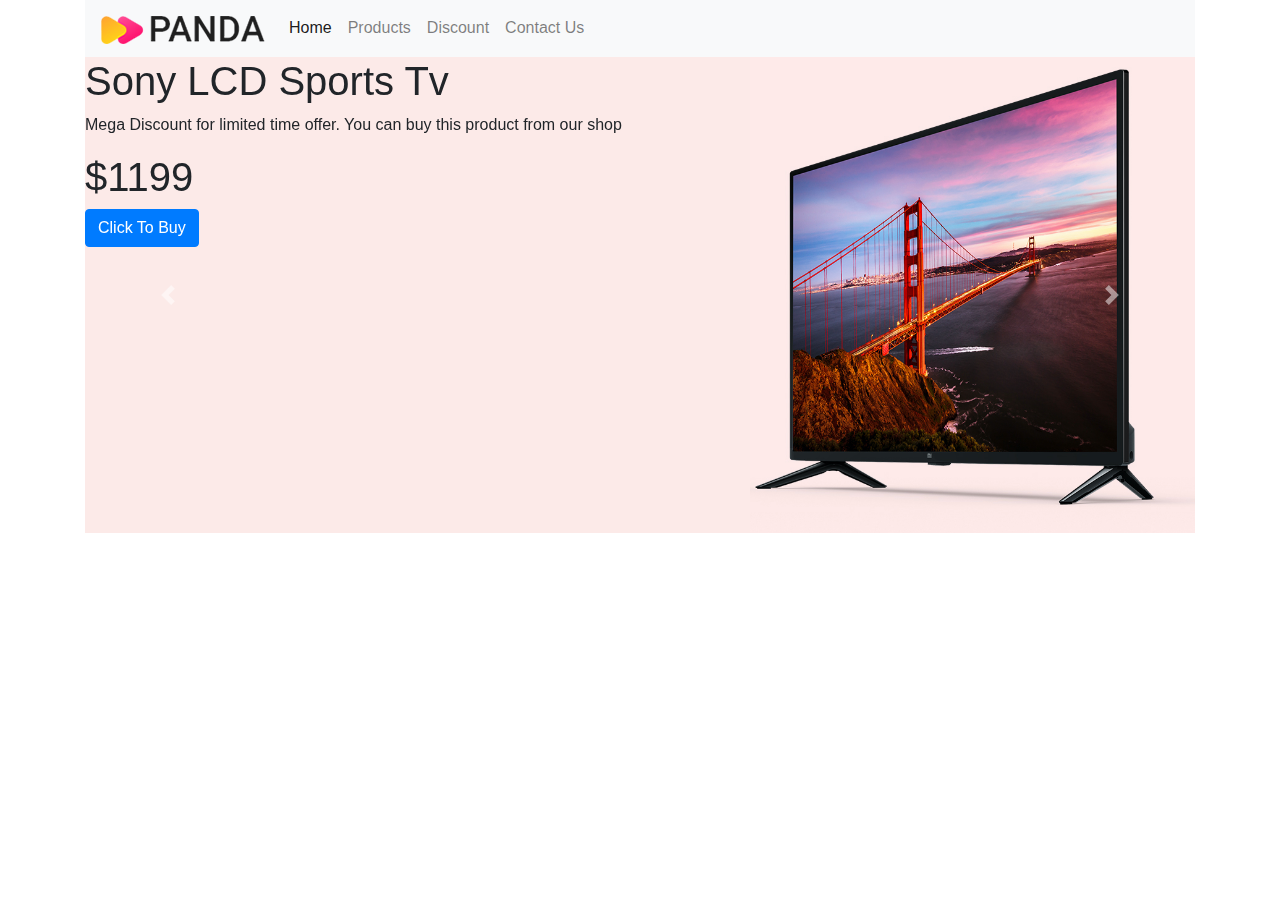
==== panda.html @ 7204e31a "enter" ====
<!DOCTYPE html>
<html lang="en">
<head>
    <meta charset="UTF-8">
    <meta http-equiv="X-UA-Compatible" content="IE=edge">
    <meta name="viewport" content="width=device-width, initial-scale=1.0">
    <title>Document</title>
    <link rel="stylesheet" href="panda.css">
    <link rel="stylesheet" href="https://cdn.jsdelivr.net/npm/bootstrap@4.0.0/dist/css/bootstrap.min.css" integrity="sha384-Gn5384xqQ1aoWXA+058RXPxPg6fy4IWvTNh0E263XmFcJlSAwiGgFAW/dAiS6JXm" crossorigin="anonymous">
    
</head>
<body>





<div class="container">
    <nav class="navbar navbar-expand-lg navbar-light bg-light">
        <a class="navbar-brand" href="#"><img src="images/logo.png" alt=""></a>
        <button class="navbar-toggler" type="button" data-toggle="collapse" data-target="#navbarNav" aria-controls="navbarNav" aria-expanded="false" aria-label="Toggle navigation">
          <span class="navbar-toggler-icon"></span>
        </button>
        <div class="collapse navbar-collapse" id="navbarNav">
          <ul class="navbar-nav">
            <li class="nav-item active">
              <a class="nav-link" href="#">Home <span class="sr-only">(current)</span></a>
            </li>
            <li class="nav-item">
              <a class="nav-link" href="#">Products</a>
            </li>
            <li class="nav-item">
              <a class="nav-link" href="#">Discount</a>
            </li>
            <li class="nav-item">
              <a class="nav-link" href="#">Contact Us</a>
            </li>
          </ul>
        </div>
    </nav>





    <div id="carouselExampleControls" class="carousel slide orange-bg" data-ride="carousel">
        <div class="carousel-inner">
          <div class="carousel-item active">
           <div class="row">
            <div class="col-md-7 ">
                <h1>Sony LCD Sports Tv</h1>
                <p>Mega Discount for limited time offer. You can buy this product from our shop</p>
                <h1>$1199</h1>
                <button class="btn btn-primary">Click To Buy</button>
            </div>
            <div class="col-md-5">
                <img class="d-block w-100" src="images/banner-images/tv.png" alt="First slide">
            </div>
           </div>
          </div>
          <div class="carousel-item">
            <div class="row">
                <div class="col-md-7"></div>
                <div class="col-md-5"><img class="d-block w-100" src="images/banner-images/xbox.png" alt="Second slide"></div>
            </div>
          </div>
          <div class="carousel-item">
            <div class="row">
                <div class="col-md-7"></div>
                <div class="col-md-5"><img class="d-block w-100" src="images/banner-images/headphone.png" alt="Third slide"></div>
            </div>
          </div>
        </div>
        <a class="carousel-control-prev" href="#carouselExampleControls" role="button" data-slide="prev">
          <span class="carousel-control-prev-icon" aria-hidden="true"></span>
          <span class="sr-only">Previous</span>
        </a>
        <a class="carousel-control-next" href="#carouselExampleControls" role="button" data-slide="next">
          <span class="carousel-control-next-icon" aria-hidden="true"></span>
          <span class="sr-only">Next</span>
        </a>
      </div>
</div>













<script src="https://code.jquery.com/jquery-3.2.1.slim.min.js" integrity="sha384-KJ3o2DKtIkvYIK3UENzmM7KCkRr/rE9/Qpg6aAZGJwFDMVNA/GpGFF93hXpG5KkN" crossorigin="anonymous"></script>
<script src="https://cdn.jsdelivr.net/npm/popper.js@1.12.9/dist/umd/popper.min.js" integrity="sha384-ApNbgh9B+Y1QKtv3Rn7W3mgPxhU9K/ScQsAP7hUibX39j7fakFPskvXusvfa0b4Q" crossorigin="anonymous"></script>
<script src="https://cdn.jsdelivr.net/npm/bootstrap@4.0.0/dist/js/bootstrap.min.js" integrity="sha384-JZR6Spejh4U02d8jOt6vLEHfe/JQGiRRSQQxSfFWpi1MquVdAyjUar5+76PVCmYl" crossorigin="anonymous"></script>
</body>
</html>
---- panda.css ----
.orange-bg{
    background-color: #fceae8;
  
}
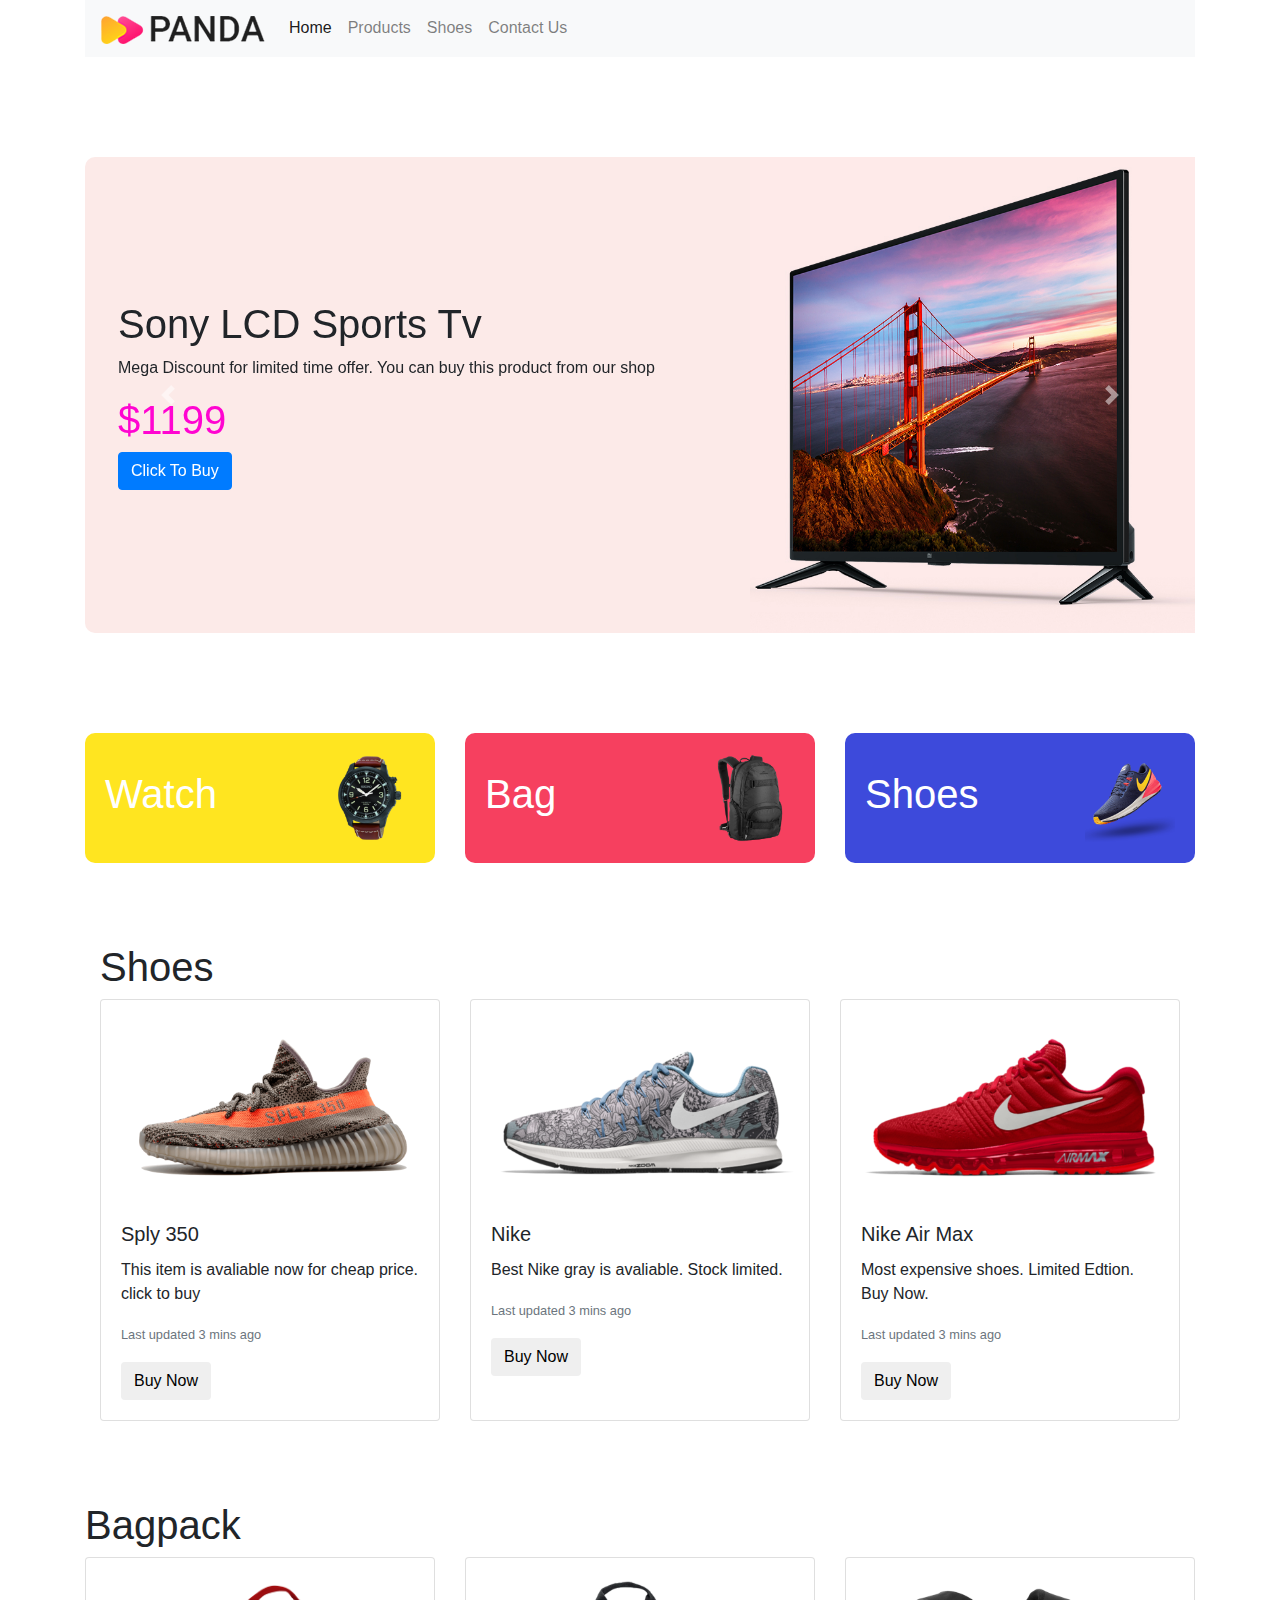
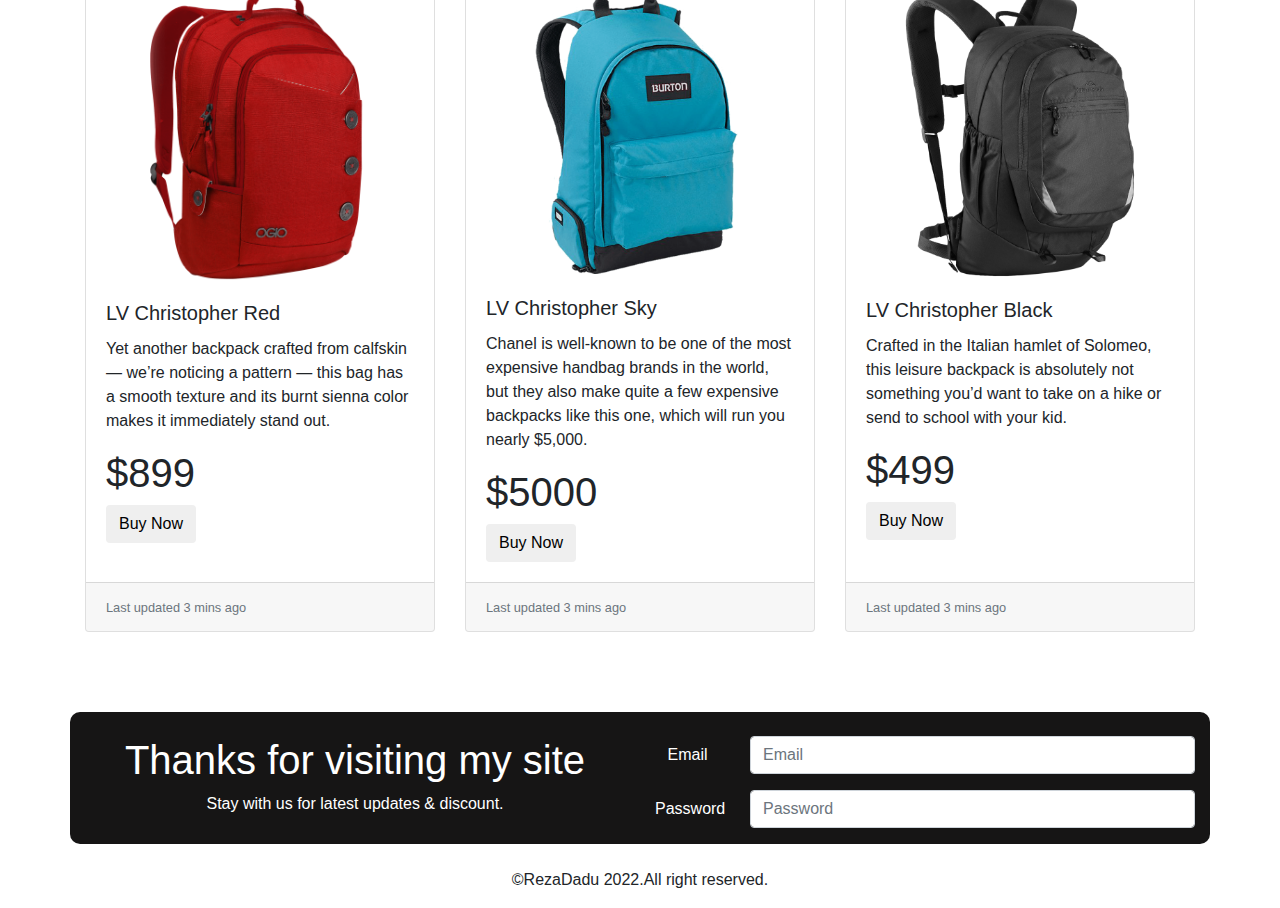
==== commit c05b0ec5: "final" ====
--- a/panda.html
+++ b/panda.html
@@ -16,7 +16,7 @@
 
 
 <div class="container">
-    <nav class="navbar navbar-expand-lg navbar-light bg-light">
+    <nav class="navbar navbar-expand-lg navbar-light bg-light main">
         <a class="navbar-brand" href="#"><img src="images/logo.png" alt=""></a>
         <button class="navbar-toggler" type="button" data-toggle="collapse" data-target="#navbarNav" aria-controls="navbarNav" aria-expanded="false" aria-label="Toggle navigation">
           <span class="navbar-toggler-icon"></span>
@@ -27,13 +27,13 @@
               <a class="nav-link" href="#">Home <span class="sr-only">(current)</span></a>
             </li>
             <li class="nav-item">
-              <a class="nav-link" href="#">Products</a>
+              <a class="nav-link" href="#Bagpack">Products</a>
             </li>
             <li class="nav-item">
-              <a class="nav-link" href="#">Discount</a>
+              <a class="nav-link" href="#shoes">Shoes</a>
             </li>
             <li class="nav-item">
-              <a class="nav-link" href="#">Contact Us</a>
+              <a class="nav-link" href="#contact">Contact Us</a>
             </li>
           </ul>
         </div>
@@ -46,27 +46,37 @@
     <div id="carouselExampleControls" class="carousel slide orange-bg" data-ride="carousel">
         <div class="carousel-inner">
           <div class="carousel-item active">
-           <div class="row">
-            <div class="col-md-7 ">
+           <div class="row align-items-center">
+            <div class="col-md-7 pl-5">
                 <h1>Sony LCD Sports Tv</h1>
                 <p>Mega Discount for limited time offer. You can buy this product from our shop</p>
-                <h1>$1199</h1>
+                <h1 class="price">$1199</h1>
                 <button class="btn btn-primary">Click To Buy</button>
             </div>
             <div class="col-md-5">
-                <img class="d-block w-100" src="images/banner-images/tv.png" alt="First slide">
+                <img  class="d-block w-100" src="images/banner-images/tv.png" alt="First slide">
             </div>
            </div>
           </div>
           <div class="carousel-item">
-            <div class="row">
-                <div class="col-md-7"></div>
+            <div class="row align-items-center">
+                <div class="col-md-7 pl-5">
+                  <h1>XBOX SERIES X</h1>
+                  <p>True 4K Gaming. Up to 120 frame rate per second. 8K HDR high dynamic Range. Buy now for certain period offer</p>
+                      <h1 class="price">$999</h1>
+                      <button class="btn btn-primary">Buy Now</button>
+                </div>
                 <div class="col-md-5"><img class="d-block w-100" src="images/banner-images/xbox.png" alt="Second slide"></div>
             </div>
           </div>
           <div class="carousel-item">
-            <div class="row">
-                <div class="col-md-7"></div>
+            <div class="row align-items-center">
+                <div class="col-md-7 p-5">
+                  <h1>Sony WH-1000XM4 Wireless</h1>
+                  <p>Best headphone for this generation. Best selling item in this month. Buy for 20% discount.</p>
+                  <h1 class="price">$999</h1>
+<button class="btn btn-primary">Buy Now</button>
+                </div>
                 <div class="col-md-5"><img class="d-block w-100" src="images/banner-images/headphone.png" alt="Third slide"></div>
             </div>
           </div>
@@ -83,17 +93,131 @@
 </div>
 
 
-
-
-
-
-
-
-
-
-
-
-
+<div class="container catagories ">
+
+  <div class="row">
+    <div class="col-md-4">
+<div class="cat1 d-flex justify-content-between align-items-center">
+  <h1>Watch</h1>
+  <img id="item1" src="images/categories/watch.png" alt="">
+</div>
+</div>
+    <div class="col-md-4">
+      <div class="cat2 d-flex justify-content-between align-items-center">
+        <h1>Bag</h1>
+        <img id="item2" src="images/categories/bag.png" alt="">
+      </div>
+     
+    </div>
+    <div class="col-md-4 ">
+      <div class="cat3 d-flex justify-content-between align-items-center">
+        <h1>Shoes</h1>
+        <img id="item3" src="images/categories/shoes.png" alt="">
+      </div>
+    </div>
+</div>
+<div class="container shoes" id="shoes">
+  <h1>Shoes</h1>
+  <div class="card-deck">
+    <div class="card">
+      <img class="card-img-top" src="images/shoes/shoe-1.png" alt="Card image cap">
+      <div class="card-body">
+        <h5 class="card-title">Sply 350</h5>
+        <p class="card-text">This item is avaliable now for cheap price. click to buy</p>
+        <p class="card-text"><small class="text-muted">Last updated 3 mins ago</small></p>
+        <button class="btn btn-grey">Buy Now</button>
+      </div>
+    </div>
+    <div class="card">
+      <img class="card-img-top" src="images/shoes/shoe-2.png" alt="Card image cap">
+      <div class="card-body">
+        <h5 class="card-title">Nike</h5>
+        <p class="card-text">Best Nike gray is avaliable. Stock limited.</p>
+        <p class="card-text"><small class="text-muted">Last updated 3 mins ago</small></p>
+        <button class="btn btn-grey">Buy Now</button>
+      </div>
+    </div>
+    <div class="card">
+      <img class="card-img-top" src="images/shoes/shoe-3.png" alt="Card image cap">
+      <div class="card-body">
+        <h5 class="card-title">Nike Air Max</h5>
+        <p class="card-text">Most expensive shoes. Limited Edtion. Buy Now.</p>
+        <p class="card-text"><small class="text-muted">Last updated 3 mins ago</small></p>
+        <button class="btn btn-grey">Buy Now</button>
+      </div>
+    </div>
+  </div>
+</div>
+
+<div class="Bagpack " id="Bagpack">
+  <h1>Bagpack</h1>
+  <div class="card-deck">
+    <div class="card">
+      <img class="card-img-top" src="images/bags/bag-1.png" alt="Card image cap">
+      <div class="card-body">
+        <h5 class="card-title">LV Christopher Red</h5>
+        <p class="card-text">Yet another backpack crafted from calfskin — we’re noticing a pattern — this bag has a smooth texture and its burnt sienna color makes it immediately stand out.</p>
+        <h1>$899</h1>
+        <button class="btn btn-grey">Buy Now</button>
+      </div>
+      <div class="card-footer">
+        <small class="text-muted">Last updated 3 mins ago</small>
+      </div>
+    </div>
+    <div class="card">
+      <img class="card-img-top" src="images/bags/bag-2.png" alt="Card image cap">
+      <div class="card-body">
+        <h5 class="card-title">LV Christopher Sky</h5>
+        <p class="card-text">Chanel is well-known to be one of the most expensive handbag brands in the world, but they also make quite a few expensive backpacks like this one, which will run you nearly $5,000.</p>
+        <h1>$5000</h1>
+        <button class="btn btn-grey">Buy Now</button>
+      </div>
+      <div class="card-footer">
+        <small class="text-muted">Last updated 3 mins ago</small>
+      </div>
+    </div>
+    <div class="card">
+      <img class="card-img-top" src="images/bags/bag-3.png" alt="Card image cap">
+      <div class="card-body">
+        <h5 class="card-title">LV Christopher Black</h5>
+        <p class="card-text">Crafted in the Italian hamlet of Solomeo, this leisure backpack is absolutely not something you’d want to take on a hike or send to school with your kid.</p>
+        <h1>$499</h1>
+        <button class="btn btn-grey">Buy Now</button>
+      </div>
+      <div class="card-footer">
+        <small class="text-muted">Last updated 3 mins ago</small>
+      </div>
+    </div>
+  </div>
+</div>
+
+<div class="row subs text-white" id="contact">
+  <div class="col-md-6 mt-4">
+    <h1>Thanks for visiting my site</h1>
+    <p>Stay with us for latest updates & discount.</p>
+  </div>
+  <div class="col-md-6 mt-4 "><form>
+    <div class="form-group row">
+      <label for="staticEmail" class="col-sm-2 col-form-label">Email</label>
+      <div class="col-sm-10">
+        <input type="email" class="form-control" id="inputEmail3" placeholder="Email">
+      </div>
+    </div>
+    <div class="form-group row">
+      <label for="inputPassword" class="col-sm-2 col-form-label">Password</label>
+      <div class="col-sm-10">
+        <input type="password" class="form-control" id="inputPassword" placeholder="Password">
+      </div>
+    </div>
+  </form></div>
+</div>
+<p class="text-center mt-4"> ©RezaDadu 2022.All right reserved.</p>
+
+
+
+
+
+</div>
 <script src="https://code.jquery.com/jquery-3.2.1.slim.min.js" integrity="sha384-KJ3o2DKtIkvYIK3UENzmM7KCkRr/rE9/Qpg6aAZGJwFDMVNA/GpGFF93hXpG5KkN" crossorigin="anonymous"></script>
 <script src="https://cdn.jsdelivr.net/npm/popper.js@1.12.9/dist/umd/popper.min.js" integrity="sha384-ApNbgh9B+Y1QKtv3Rn7W3mgPxhU9K/ScQsAP7hUibX39j7fakFPskvXusvfa0b4Q" crossorigin="anonymous"></script>
 <script src="https://cdn.jsdelivr.net/npm/bootstrap@4.0.0/dist/js/bootstrap.min.js" integrity="sha384-JZR6Spejh4U02d8jOt6vLEHfe/JQGiRRSQQxSfFWpi1MquVdAyjUar5+76PVCmYl" crossorigin="anonymous"></script>
--- a/panda.css
+++ b/panda.css
@@ -1,4 +1,56 @@
 .orange-bg{
     background-color: #fceae8;
+    border-radius: 10px;
+
   
+}
+.main{margin-bottom: 100px;}
+
+.price {
+    color: rgb(255, 5, 209);
+}
+
+.cat1{
+background-color: rgb(255, 229, 32);
+}
+.cat2{
+background-color: rgb(246, 64, 95);
+}
+.cat3{
+background-color: rgb(61, 74, 219);
+}
+
+
+.cat1 , .cat2, .cat3{
+    border-radius: 10px;
+    padding: 20px;
+  
+    color: rgb(255, 255, 255);
+    margin-top: 100px;
+}
+#item1 ,#item2, #item3{
+ width: 90px;
+}
+
+.Bagpack{
+    margin-top: 80px;
+}
+.shoes{
+    margin-top: 80px;
+}
+.subs{
+    margin-top: 80px;
+    background-color: #161515;
+   
+    text-align: center;
+    border-radius: 10px;
+
+}
+.thansks{
+    margin-top: 30px;
+}
+
+.name{
+    padding: 6px;
+    
 }